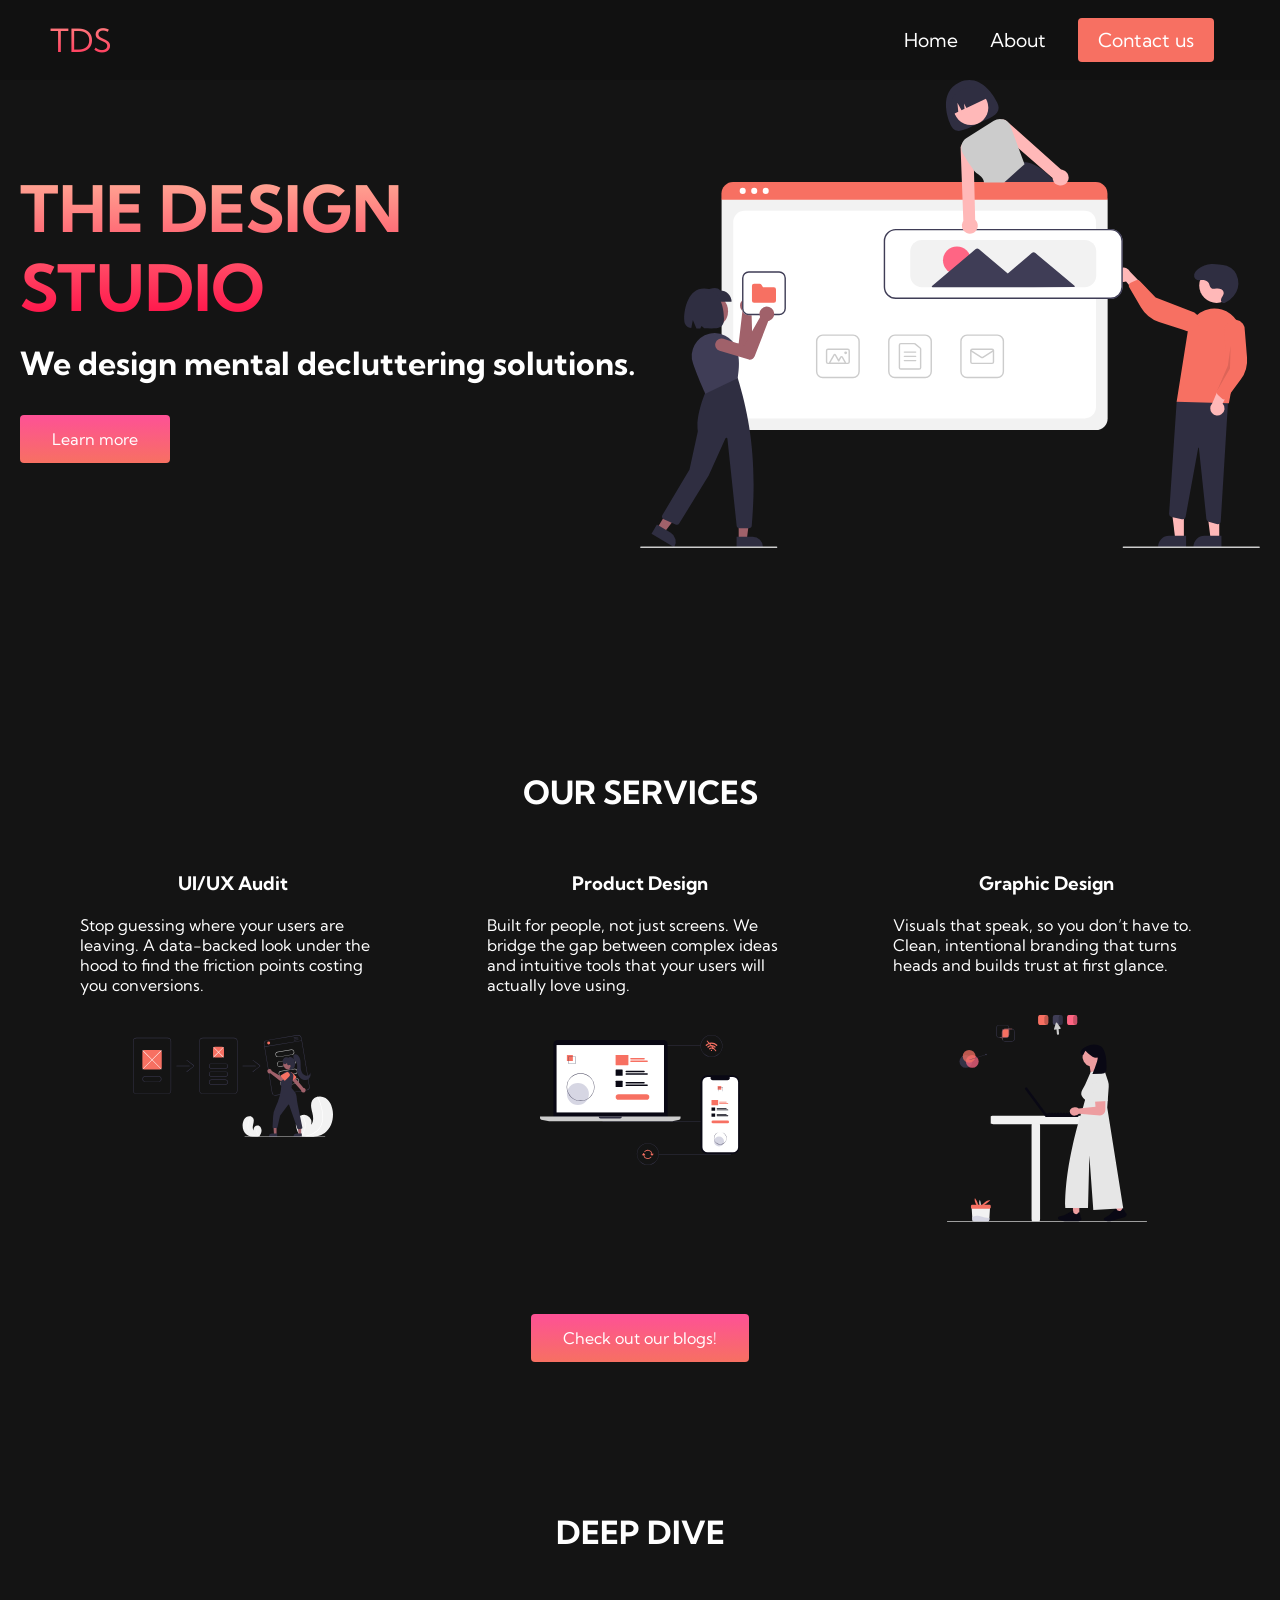
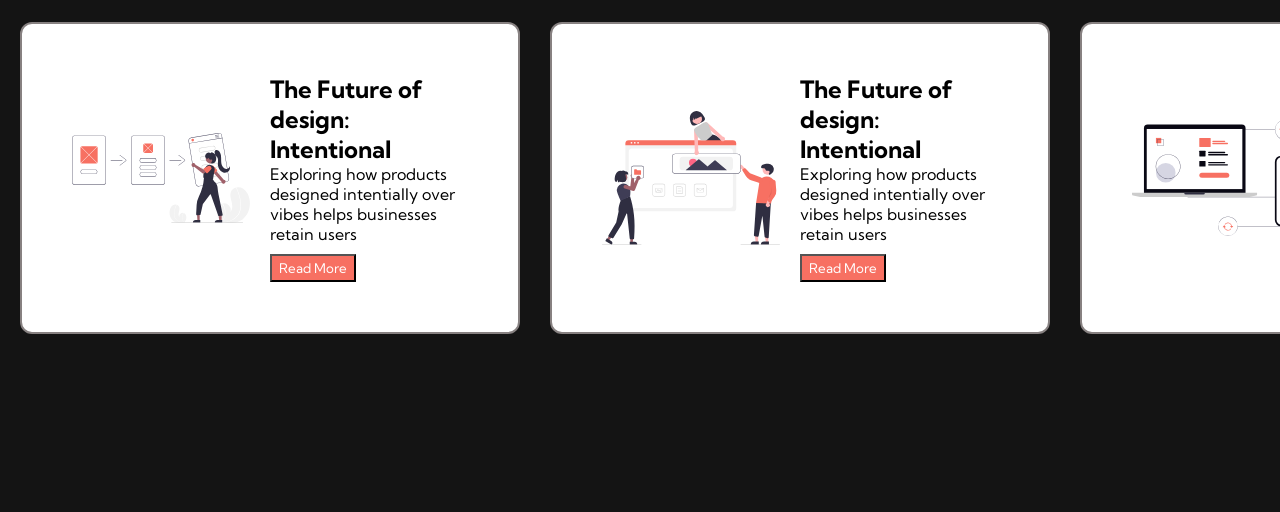
==== index.html @ d8281d23 "some more CSS modifications for phone view" ====
<!doctype html>
<html lang="en">
  <head>
    <meta charset="UTF-8" />
    <meta name="viewport" content="width=device-width, initial-scale=1.0" />
    <title>The Design Studio</title>
    <link rel="stylesheet" href="index-styles.css" />
    <link rel="preconnect" href="https://fonts.googleapis.com" />
    <link rel="preconnect" href="https://fonts.gstatic.com" crossorigin />
    <link
      href="https://fonts.googleapis.com/css2?family=Kumbh+Sans:wght,YOPQ@100..900,300&display=swap"
      rel="stylesheet"
    />
  </head>
  <body>
    <!--navbar section-->
    <nav class="navbar">
      <div class="navbar__container">
        <a href="/" id="navbar__logo">TDS</a>
        <div class="navbar__toggle" id="mobile-menu">
          <span class="bar"></span>
          <span class="bar"></span>
          <span class="bar"></span>
        </div>
        <ul class="navbar__menu">
          <li class="navbar__item">
            <a href="/" class="navbar__links"> Home </a>
          </li>
          <li class="navbar__item">
            <a href="/about.html" class="navbar__links"> About </a>
          </li>
          <li class="navbar__btn">
            <a href="/contact.html" class="button">Contact us</a>
          </li>
        </ul>
      </div>
    </nav>

    <!--Hero section-->
    <div class="main">
      <div class="main__container">
        <div class="main__content">
          <h1>THE DESIGN STUDIO</h1>
          <!--<h2>All things design</h2>-->
          <p>We design mental decluttering solutions.</p>
          <button class="main__btn">
            <a href="#our-services">Learn more</a>
          </button>
        </div>
        <div class="main_img--container">
          <img src="images/pic1.svg" alt="pic" id="main__img" />
        </div>
      </div>
    </div>

    <!--Services Section-->
    <div class="services">
      <h1 id="our-services">OUR SERVICES</h1>
      <div class="services-grid">
        <div class="services-card">
          <h3>UI/UX Audit</h3>
          <p>
            Stop guessing where your users are leaving. A data-backed look under
            the hood to find the friction points costing you conversions.
          </p>
          <img src="images/uiux.svg" alt="UI UX Audit Service" />
        </div>
        <div class="services-card">
          <h3>Product Design</h3>
          <p>
            Built for people, not just screens. We bridge the gap between
            complex ideas and intuitive tools that your users will actually love
            using.
          </p>
          <img src="images/product.svg" alt="Product Design Service" />
        </div>
        <div class="services-card">
          <h3>Graphic Design</h3>
          <p>
            Visuals that speak, so you don’t have to. Clean, intentional
            branding that turns heads and builds trust at first glance.
          </p>
          <img src="images/graphic.svg" alt="Graphic Design Service" />
        </div>
      </div>
      <div class="checky">
        <button class="check-blog">
          <a href="#blogies">Check out our blogs!</a>
        </button>
      </div>
    </div>

    <!--Blog section-->
    <div class="blog__container" id="blogies">
      <h1>DEEP DIVE</h1>
      <div class="blog__grid">
        <div class="blog__card">
          <div class="blog__img">
            <img src="images\uiux.svg" alt="" />
          </div>
          <div class="blog__text">
            <h2>The Future of design: Intentional</h2>
            <p>
              Exploring how products designed intentially over vibes helps
              businesses retain users
            </p>
            <button class="open-modal" data-target="blog-content-1">
              Read More
            </button>
          </div>
        </div>
        <div class="blog__card">
          <div class="blog__img">
            <img src="images\pic1.svg" alt="" />
          </div>
          <div class="blog__text">
            <h2>The Future of design: Intentional</h2>
            <p>
              Exploring how products designed intentially over vibes helps
              businesses retain users
            </p>
            <button class="open-modal" data-target="blog-content-2">
              Read More
            </button>
          </div>
        </div>
        <div class="blog__card">
          <div class="blog__img">
            <img src="images\product.svg" alt="" />
          </div>
          <div class="blog__text">
            <h2>The Future of design: Intentional</h2>
            <p>
              Exploring how products designed intentially over vibes helps
              businesses retain users
            </p>
            <button class="open-modal" data-target="blog-content-3">
              Read More
            </button>
          </div>
        </div>
        <div class="blog__card">
          <div class="blog__img">
            <img src="images\uiux.svg" alt="" />
          </div>
          <div class="blog__text">
            <h2>The Future of design: Intentional</h2>
            <p>
              Exploring how products designed intentially over vibes helps
              businesses retain users
            </p>
            <button class="open-modal" data-target="blog-content-1">
              Read More
            </button>
          </div>
        </div>
        <div class="blog__card">
          <div class="blog__img">
            <img src="images\pic1.svg" alt="" />
          </div>
          <div class="blog__text">
            <h2>The Future of design: Intentional</h2>
            <p>
              Exploring how products designed intentially over vibes helps
              businesses retain users
            </p>
            <button class="open-modal" data-target="blog-content-2">
              Read More
            </button>
          </div>
        </div>
        <div class="blog__card">
          <div class="blog__img">
            <img src="images\product.svg" alt="" />
          </div>
          <div class="blog__text">
            <h2>The Future of design: Intentional</h2>
            <p>
              Exploring how products designed intentially over vibes helps
              businesses retain users
            </p>
            <button class="open-modal" data-target="blog-content-3">
              Read More
            </button>
          </div>
        </div>
      </div>
    </div>

    <div id="blogModal" class="modal">
      <div class="modal__content">
        <span class="close-btn">&times;</span>
        <div id="modal-body"></div>
      </div>
    </div>

    <!--blog contents here-->
    <div style="display: none">
      <div id="blog-content-1">
        <h2>The Future of Design</h2>
        <div style="display: flex; gap: 10px; margin-top: 20px">
          <div style="flex: 1"><strong>Insight A:</strong> Intentionality.</div>
          <div style="flex: 1"><strong>Insight B:</strong> Human-centric.</div>
        </div>
        <img src="images/graphic.svg" class="blog-feature-img" />
        <h3 class="blog1-h3">Subheading 1</h3>
        <p>
          Lorem ipsum dolor sit amet, consectetur adipiscing elit. Sed ultricies
          sem tortor, ut egestas dolor dignissim eget. Quisque tincidunt, elit
          eget vestibulum pulvinar, arcu augue dapibus dolor, vel molestie
          sapien velit ac dolor. Orci varius natoque penatibus et magnis dis
          parturient montes, nascetur ridiculus mus. Phasellus tristique enim
          odio, vel imperdiet enim rhoncus id. Aenean venenatis mattis nisi, id
          tempor dolor molestie eget. Integer aliquam efficitur magna vitae
          tempor. Sed a lacus bibendum,
        </p>
        <h3 class="blog1-h3">Subheading 1</h3>
        <p>
          malesuada metus sit amet, commodo purus. Phasellus augue metus,
          pharetra ac lobortis id, mattis a eros. Ut convallis mollis tincidunt.
          Ut scelerisque magna in ipsum malesuada, et vestibulum mauris mollis.
          Curabitur ut tincidunt elit. Integer tempor lacinia nulla eget
          convallis. Cras id sapien eu nunc vulputate sodales. Curabitur
          tristique ligula libero,
        </p>
        <h3 class="blog1-h3">Subheading 1</h3>
        <p>
          quis pretium ex ullamcorper bibendum. In eu est sed nisi luctus
          sollicitudin id ac nunc. Sed porta eros quis mauris venenatis auctor.
          Nunc nec molestie turpis, vel rutrum sapien. Nam sodales vel dolor ut
          egestas. Mauris eu lectus ac eros blandit sagittis id a felis. Sed et
          nisi sagittis, blandit turpis eget, sagittis ipsum. Aenean elementum
          urna nulla, vel aliquam libero sagittis congue. Aenean egestas erat
          nec porttitor tempor. Aenean congue, lorem non tristique efficitur,
        </p>
        <h3 class="blog1-h3">Subheading 1</h3>
        <p>
          tellus nisl volutpat elit, ut congue purus nisl sed purus. Nullam non
          vulputate dui. Aliquam elementum ornare imperdiet. Nulla ac sem vel
          erat hendrerit sagittis et id risus. Suspendisse lacinia tellus quis
          lectus vestibulum, id suscipit felis ultrices. Donec aliquet tincidunt
          porttitor.
        </p>
      </div>

      <div id="blog-content-2">
        <h2>UI/UX Audit Benefits</h2>
        <ul>
          <li>Higher Conversion</li>
          <li>Better Retention</li>
          <li>Less Friction</li>
        </ul>
        <p>More scrollable text here...</p>
      </div>
    </div>

    <script src="app.js"></script>
  </body>
</html>
---- index-styles.css ----
* {
  box-sizing: border-box;
  margin: 0;
  padding: 0;
  font-family: "Kumbh Sans", sans-serif;
}
html {
  scroll-behavior: smooth;
}

.navbar {
  background: #111111;
  height: 80px;
  display: flex;
  justify-content: center;
  align-items: center;
  font-size: 1.2rem;
  position: sticky;
  top: 0;
  z-index: 999;
}

.navbar__container {
  display: flex;
  justify-content: space-between;
  height: 80px;
  z-index: 1;
  width: 100%;
  max-width: 1300px;
  margin: 0 auto;
  padding: 0 50px;
}

#navbar__logo {
  background-color: #ff8177;
  background-image: linear-gradient(to top, #ff0844 0%, #ffb199 100%);
  background-size: 100%;
  -webkit-background-clip: text;
  -moz-background-clip: text;
  -webkit-text-fill-color: transparent;
  -moz-text-fill-color: transparent;
  display: flex;
  align-items: center;
  cursor: pointer;
  text-decoration: none;
  font-size: 2rem;
}

.fa-gem {
  margin-right: 0.5rem;
}

.navbar__menu {
  display: flex;
  align-items: center;
  list-style: none;
  text-align: center;
}

.navbar__item {
  height: 80px;
}

.navbar__links {
  color: #fff;
  display: flex;
  align-items: center;
  justify-content: center;
  text-decoration: none;
  padding: 0 1rem;
  height: 100%;
}

.navbar__btn {
  display: flex;
  justify-content: center;
  align-items: center;
  padding: 0 1rem;
  width: 100%;
}

.button {
  display: flex;
  justify-content: center;
  align-items: center;
  text-decoration: none;
  padding: 10px 20px;
  height: 100%;
  width: 100%;
  border: none;
  outline: none;
  border-radius: 4px;
  background: #f77062;
  color: #fff;
}

.button:hover {
  background: #4837ff;
  transition: all 0.2s ease;
}

.navbar__links:hover {
  color: #f77062;
  transition: all 0.3s ease;
}

.navbar__links:active {
  color: #f77062;
}

.main__content p {
  color: #fff;
}

@media screen and (max-width: 960px) {
  .navbar__container {
    display: flex;
    justify-content: space-between;
    height: 80px;
    z-index: 1;
    width: 100%;
    max-width: 1300px;
    padding: 0;
  }

  .navbar__menu {
    display: grid;
    grid-template-columns: auto;
    margin: 0;
    width: 100%;
    position: absolute;
    top: -1000px;
    opacity: 0;
    transition: all 0.5s ease;
    height: 50vh;
    z-index: -1;
    background: #131313;
  }

  .navbar__menu.active {
    top: 100%;
    opacity: 1;
    transition: all 0.5s ease;
    z-index: 99;
    height: 50vh;
    font-size: 1.6rem;
  }

  #navbar__logo {
    padding-left: 25px;
  }

  .navbar__toggle .bar {
    width: 25px;
    height: 3px;
    margin: 5px auto;
    transition: all 0.3 ease-in-out;
    background-color: #fff;
  }

  .navbar__item {
    width: 100%;
  }

  .navbar__links {
    text-align: center;
    padding: 2rem;
    width: 100%;
    display: table;
  }
  #mobile-menu {
    position: absolute;
    top: 20%;
    right: 5%;
    transform: translate(5%, 20%);
  }

  .navbar__btn {
    padding-bottom: 2rem;
  }

  .button {
    display: flex;
    justify-content: center;
    align-items: center;
    width: 80%;
    height: 80px;
    margin: 0;
  }

  .navbar__toggle .bar {
    display: block;
    cursor: pointer;
  }

  #mobile-menu.is-active .bar:nth-child(2) {
    opacity: 0;
  }
  #mobile-menu.is-active .bar:nth-child(1) {
    transform: translateY(8px) rotate(45deg);
  }
  #mobile-menu.is-active .bar:nth-child(3) {
    transform: translateY(-8px) rotate(-45deg);
  }
}
/* Hero section */

.main {
  background-color: #141414;
}

.main__container {
  display: grid;
  grid-template-columns: 1fr 1fr;
  align-items: center;
  justify-self: center;
  margin: 0 auto;

  background-color: #141414;
  z-index: 1;
  width: 100%;
  max-width: 1300px;
  padding: 0 20px 200px;
}

.main__content h1 {
  font-size: 4rem;
  background-color: #ff8177;
  background-image: linear-gradient(to top, #ff0844 0%, #ffb199 100%);
  background-size: 100%;
  -webkit-background-clip: text;
  -moz-background-clip: text;
  -webkit-text-fill-color: transparent;
  -moz-text-fill-color: transparent;
}

.main__content h2 {
  font-size: 4rem;
  background-color: #ff8177;
  background-image: linear-gradient(to top, #b721ff 0%, #21d4fd 100%);
  background-size: 100%;
  -webkit-background-clip: text;
  -moz-background-clip: text;
  -webkit-text-fill-color: transparent;
  -moz-text-fill-color: transparent;
}

.main__content p {
  margin-top: 1rem;
  font-size: 2rem;
  font-weight: 700;
}

.main__btn {
  font-size: 1rem;
  background-image: linear-gradient(to top, #f77062 0%, #fe5196 100%);
  padding: 14px 32px;
  border: none;
  border-radius: 4px;
  color: #fff;
  margin-top: 2rem;
  cursor: pointer;
  position: relative;
  transition: all 0.35s;
  outline: none;
}

.main__btn a {
  position: relative;
  z-index: 2;
  color: #fff;
  text-decoration: none;
}

.main__btn:after {
  position: absolute;
  content: "";
  top: 0;
  left: 0;
  width: 0;
  height: 100%;
  background: #4837ff;
  transition: all 0.35s;
  border-radius: 4px;
}

.main__btn:hover {
  color: #fff;
}

.main__btn:hover:after {
  width: 100%;
}

.main__img--container {
  text-align: center;
}

#main__img {
  height: 90hv;
  width: 80%;
  object-fit: contain;
  width: 100%;
}

/*Services Section*/

.services {
  padding-bottom: 150px;
  background-color: #141414;
  min-height: 600px;
  color: #fff;
}

.services h1 {
  text-align: center;
  padding-top: 20px;
  scroll-margin-top: 100px;
}

.services-card h3 {
  text-align: center;
}

.services-card p {
  text-align: left;
  padding: 20px;
}

.services-card {
  flex: 1;
  padding: 20px;
  align-items: ce;
}
.services-card img {
  width: 100%; /* Makes the image fill the card's width */
  max-width: 200px; /* Adjust this number to the exact size you want */
  height: auto; /* Keeps the image from looking squished or stretched */
  display: block; /* Removes the weird gap at the bottom of images */
  margin: 20px auto 0; /* Centers the image and adds space above it */
}

.services-grid {
  display: flex;
  gap: 20px;
  padding: 40px;
  justify-content: space-between;
}
.checky {
  display: flex;
  justify-content: center;
}
.check-blog {
  display: flex;
  text-align: center;

  font-size: 1rem;
  background-image: linear-gradient(to top, #f77062 0%, #fe5196 100%);
  padding: 14px 32px;
  border: none;
  border-radius: 4px;
  color: #fff;
  margin-top: 2rem;
  cursor: pointer;
  position: relative;
  transition: all 0.35s;
  outline: none;
}
.check-blog a {
  position: relative;
  z-index: 2;
  color: #fff;
  text-decoration: none;
}

.check-blog:hover {
  cursor: pointer;
  text-decoration: underline;
}
.check-blog:hover:after {
  width: 100%;
}
.check-blog:after {
  position: absolute;
  content: "";
  top: 0;
  left: 0;
  width: 0;
  height: 100%;
  background: #4837ff;
  transition: all 0.35s;
  border-radius: 4px;
}

/*Blog Section*/
.blog__container {
  min-height: 600px;
  background-color: #141414;
}
.blog__grid {
  display: flex;

  overflow-x: auto;
  scroll-behavior: smooth;
  scroll-snap-type: x mandatory;
  gap: 30px;
  padding: 20px;
}
.blog__container h1 {
  text-align: center;
  
  padding-bottom: 50px;
  color: #fff;
}

.blog__card {
  min-width: 500px;
  display: grid;
  grid-template-columns: 1fr 1fr;
  background: #fff;
  border-style: solid;
  border-radius: 12px;
  overflow: hidden;
  padding: 50px;
  border-color: #878181;
  border-width: 2px;
  scroll-snap-align: center;
}
/* The Image Container */
.blog__img {
  grid-row: 1 / 2; /* Put it in the first row */
  width: 100%;
  height: 100%;
}
/* The Image itself */
.blog__img img {
  width: 100%;
  height: 100%;
  object-fit: contain; /* This makes the image fill the 200px row without stretching */
  display: block;
  padding-right: 20px;
}
.open-modal {
  margin-top: 10px;
  padding: 4px 7px;
  background-color: #f77062;
  color: #fff;
}
.open-modal:hover {
  background-color: #c74638;
}

.modal {
  display: none;
  position: fixed;
  z-index: 1000;
  left: 0;
  top: 0;
  width: 100%;
  height: 100%;
  background-color: rgba(0, 0, 0, 0.7);
}

.modal__content {
  background-color: #fff;
  margin: 5% auto;
  padding: 40px;
  width: 60%;
  max-height: 80vh;
  overflow-y: auto;
  border-radius: 15px;
}
.close-btn {
  float: right;
  font-size: 28px;
  cursor: pointer;
}

.blog-feature-img {
  display: block;
  margin-left: auto;
  margin-right: auto;
  padding: 20px;
  width: 50%;
  height: auto;
  border-radius: 10px;
}

.blog1-h3 {
  padding: 20px;
}

/*mobile-responsive*/

@media screen and (max-width: 768px) {
  .main__container {
    display: grid;
    grid-template-columns: auto;
    align-items: center;
    justify-self: center;
    width: 100%;
    margin: 0 auto;
    height: auto;
  }

  .main__content {
    text-align: center;
    margin-bottom: 4rem;
  }

  .main_content h1 {
    font-size: 2.5rem;
    margin-top: 2rem;
  }

  .main__content h2 {
    font-size: 3rem;
  }

  .main__content p {
    margin-top: 1rem;
    font-size: 1.5rem;
    color: #fff;
  }
  .main__img--container {
    display: flex;
    justify-content: center;
    align-items: center;
    width: 100%;
    margin: 0 auto;
  }

  #main__img {
    width: 80%;
    height: auto;
  }

  .services-grid {
    flex-direction: column;
  }
  .services {
    height: auto;
  }

  .blog-feature-img {
    display: block;
    margin-left: auto;
    margin-right: auto;
    padding: 20px;
    width: 80%;
    height: auto;
    border-radius: 10px;
  }
  .blog__card {
    min-width: 300px;
    display: grid;
    grid-template-columns: 1fr;
    background: #fff;
    border-style: solid;
    border-radius: 12px;
    overflow: hidden;
    padding: 50px;
    border-color: #878181;
    border-width: 2px;
    scroll-snap-align: center;
  }
  .blog__text h2 {
    font-size: 1.2rem; /* Shrink the title slightly */
    margin-bottom: 10px;
  }

  .blog__text p {
    font-size: 0.9rem; /* Smaller font for the description */
    line-height: 1.4;
  }

  .blog__img img {
    width: 100%;
    height: auto; /* Changed from 100% to keep proportions */
    object-fit: contain;
    display: block;
    padding-right: 15px; /* Slightly less padding */
  }
}

@media screen and (max-width: 480px) {
  .main__container {
    height: auto;
  }
  .main_content h1 {
    font-size: 2rem;
    margin-top: 3rem;
  }

  .main__content h2 {
    font-size: 2rem;
  }

  .main__content p {
    margin-top: 2rem;
    font-size: 1.5rem;
  }
  .main__btn {
    padding: 12px 36px;
    margin: 2.5rem 0;
  }
  .main__img--container {
    display: flex;
    justify-content: center;
    align-items: center;
    width: 100%;
    margin: 0 auto;
  }

  #main__img {
    width: 80%;
    height: auto;
  }

  .services-grid {
    flex-direction: column;
  }

  .services {
    height: auto;
  }

  .blog-feature-img {
    display: block;
    margin-left: auto;
    margin-right: auto;
    padding: 20px;
    width: 80%;
    height: auto;
    border-radius: 10px;
  }
}
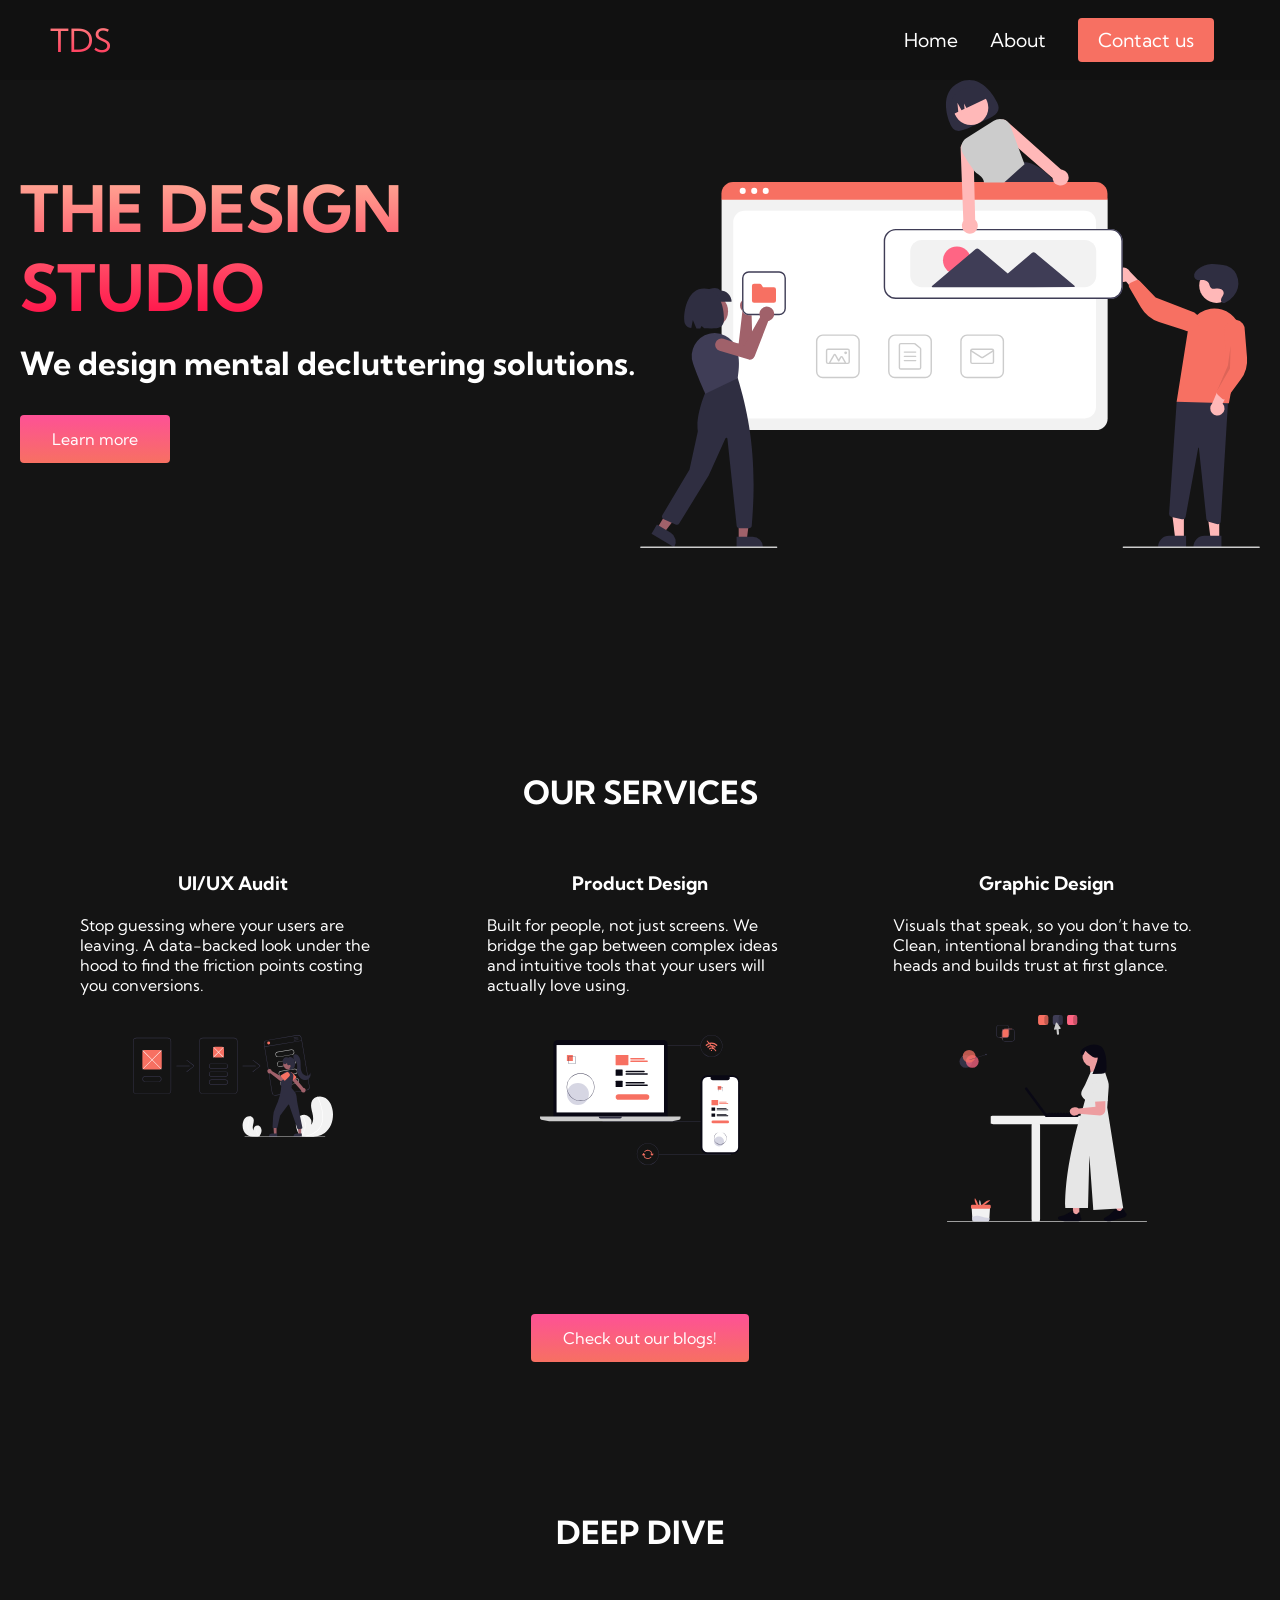
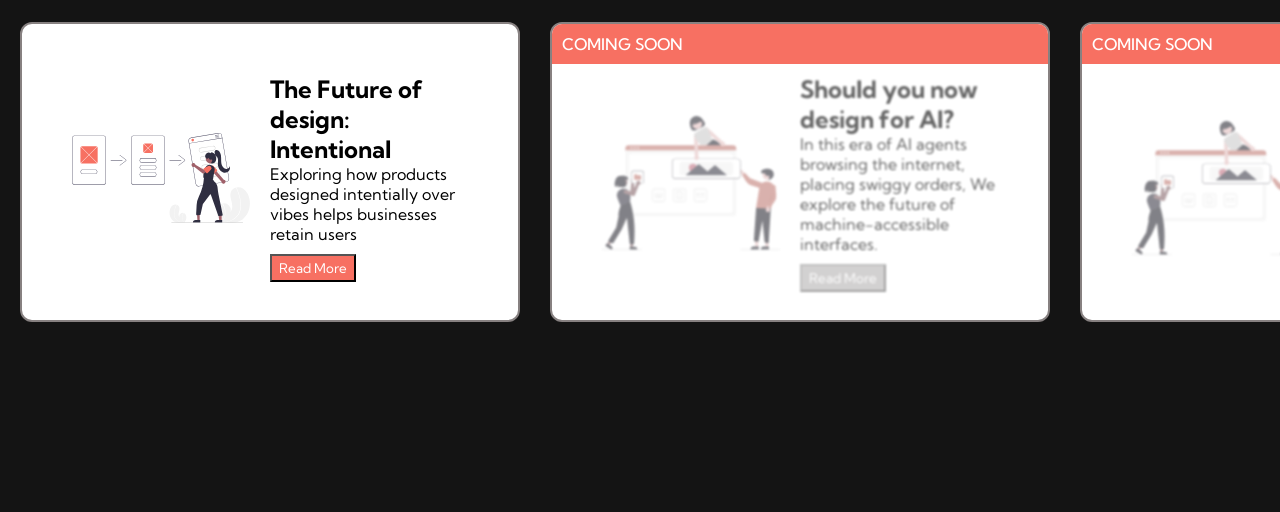
==== commit 330805b1: "fixed most issues" ====
--- a/index.html
+++ b/index.html
@@ -109,83 +109,44 @@
             </button>
           </div>
         </div>
-        <div class="blog__card">
-          <div class="blog__img">
-            <img src="images\pic1.svg" alt="" />
-          </div>
-          <div class="blog__text">
-            <h2>The Future of design: Intentional</h2>
-            <p>
-              Exploring how products designed intentially over vibes helps
-              businesses retain users
-            </p>
-            <button class="open-modal" data-target="blog-content-2">
-              Read More
-            </button>
-          </div>
-        </div>
-        <div class="blog__card">
-          <div class="blog__img">
-            <img src="images\product.svg" alt="" />
-          </div>
-          <div class="blog__text">
-            <h2>The Future of design: Intentional</h2>
-            <p>
-              Exploring how products designed intentially over vibes helps
-              businesses retain users
-            </p>
-            <button class="open-modal" data-target="blog-content-3">
-              Read More
-            </button>
-          </div>
-        </div>
-        <div class="blog__card">
-          <div class="blog__img">
-            <img src="images\uiux.svg" alt="" />
-          </div>
-          <div class="blog__text">
-            <h2>The Future of design: Intentional</h2>
-            <p>
-              Exploring how products designed intentially over vibes helps
-              businesses retain users
-            </p>
-            <button class="open-modal" data-target="blog-content-1">
-              Read More
-            </button>
-          </div>
-        </div>
-        <div class="blog__card">
-          <div class="blog__img">
-            <img src="images\pic1.svg" alt="" />
-          </div>
-          <div class="blog__text">
-            <h2>The Future of design: Intentional</h2>
-            <p>
-              Exploring how products designed intentially over vibes helps
-              businesses retain users
-            </p>
-            <button class="open-modal" data-target="blog-content-2">
-              Read More
-            </button>
-          </div>
-        </div>
-        <div class="blog__card">
-          <div class="blog__img">
-            <img src="images\product.svg" alt="" />
-          </div>
-          <div class="blog__text">
-            <h2>The Future of design: Intentional</h2>
-            <p>
-              Exploring how products designed intentially over vibes helps
-              businesses retain users
-            </p>
-            <button class="open-modal" data-target="blog-content-3">
-              Read More
-            </button>
-          </div>
-        </div>
-      </div>
-    </div>
+        <div class="coming-soon">
+          <div class="blog__card">
+            <div class="coming-soon-banner">COMING SOON</div>
+            <div class="blog__img">
+              <img src="images\pic1.svg" alt="" />
+            </div>
+            <div class="blog__text">
+                <h2>Should you now design for AI?</h2>
+                <p>
+                  In this era of AI agents browsing the internet, placing swiggy
+                  orders, We explore the future of machine-accessible interfaces.
+                </p>
+              <button class="open-modal disabled-btn" data-target="blog-content-2">
+                Read More
+              </button>
+            </div>
+          </div>
+        </div>
+        <div class="coming-soon">
+          <div class="blog__card">
+            <div class="coming-soon-banner">COMING SOON</div>
+            <div class="blog__img">
+              <img src="images\pic1.svg" alt="" />
+            </div>
+            <div class="blog__text">
+              <h2>Common user drop off areas: letterboxd</h2>
+              <p>
+                We explore the common areas in workflows that causes users to drop off, special case study on letterboxd.
+              </p>
+              <button class="open-modal disabled-btn" data-target="blog-content-2">
+                Read More
+              </button>
+            </div>
+          </div>
+        </div>
+        
+
+        
 
     <div id="blogModal" class="modal">
       <div class="modal__content">
@@ -203,43 +164,39 @@
           <div style="flex: 1"><strong>Insight B:</strong> Human-centric.</div>
         </div>
         <img src="images/graphic.svg" class="blog-feature-img" />
-        <h3 class="blog1-h3">Subheading 1</h3>
+        <h3 class="blog1-h3">Beyond the "Aesthetic"</h3>
         <p>
-          Lorem ipsum dolor sit amet, consectetur adipiscing elit. Sed ultricies
-          sem tortor, ut egestas dolor dignissim eget. Quisque tincidunt, elit
-          eget vestibulum pulvinar, arcu augue dapibus dolor, vel molestie
-          sapien velit ac dolor. Orci varius natoque penatibus et magnis dis
-          parturient montes, nascetur ridiculus mus. Phasellus tristique enim
-          odio, vel imperdiet enim rhoncus id. Aenean venenatis mattis nisi, id
-          tempor dolor molestie eget. Integer aliquam efficitur magna vitae
-          tempor. Sed a lacus bibendum,
+          For years, "good design" was often synonymous with "looks cool."
+          Intentional design shifts the focus from how a product looks to how it
+          serves. It’s the difference between a flashy car with no steering
+          wheel and a vehicle that gets you where you need to go without you
+          having to think about it.
         </p>
-        <h3 class="blog1-h3">Subheading 1</h3>
+        <h3 class="blog1-h3">Design as Mental Decluttering</h3>
         <p>
-          malesuada metus sit amet, commodo purus. Phasellus augue metus,
-          pharetra ac lobortis id, mattis a eros. Ut convallis mollis tincidunt.
-          Ut scelerisque magna in ipsum malesuada, et vestibulum mauris mollis.
-          Curabitur ut tincidunt elit. Integer tempor lacinia nulla eget
-          convallis. Cras id sapien eu nunc vulputate sodales. Curabitur
-          tristique ligula libero,
+          Intentional design acts as a filter. It asks: Does the user really
+          need this button right now? Is this information helping or just adding
+          noise? By stripping away the non-essential, we reduce the "mental fog"
+          that leads to user frustration.
         </p>
-        <h3 class="blog1-h3">Subheading 1</h3>
+        <h3 class="blog1-h3">Why Intentionality Wins</h3>
+        <ol>
+          <li>
+            Retention over Distraction: Users stay with products that respect
+            their time and mental energy.
+          </li>
+          <li>
+            Confidence over Confusion: When a path is clear, users feel
+            empowered, not overwhelmed.
+          </li>
+          <li>
+            Purpose over Trends: Intentional products don't go out of style
+            because they are built on human logic, not fleeting aesthetics.
+          </li>
+        </ol>
         <p>
-          quis pretium ex ullamcorper bibendum. In eu est sed nisi luctus
-          sollicitudin id ac nunc. Sed porta eros quis mauris venenatis auctor.
-          Nunc nec molestie turpis, vel rutrum sapien. Nam sodales vel dolor ut
-          egestas. Mauris eu lectus ac eros blandit sagittis id a felis. Sed et
-          nisi sagittis, blandit turpis eget, sagittis ipsum. Aenean elementum
-          urna nulla, vel aliquam libero sagittis congue. Aenean egestas erat
-          nec porttitor tempor. Aenean congue, lorem non tristique efficitur,
-        </p>
-        <h3 class="blog1-h3">Subheading 1</h3>
-        <p>
-          tellus nisl volutpat elit, ut congue purus nisl sed purus. Nullam non
-          vulputate dui. Aliquam elementum ornare imperdiet. Nulla ac sem vel
-          erat hendrerit sagittis et id risus. Suspendisse lacinia tellus quis
-          lectus vestibulum, id suscipit felis ultrices. Donec aliquet tincidunt
-          porttitor.
+          The future belongs to the quiet, the simple, and the purposeful. We
+          aren't just building screens anymore; we are designing peace of mind.
         </p>
       </div>
 
--- a/index-styles.css
+++ b/index-styles.css
@@ -399,7 +399,7 @@
 }
 .blog__grid {
   display: flex;
-
+  align-items: flex-start;
   overflow-x: auto;
   scroll-behavior: smooth;
   scroll-snap-type: x mandatory;
@@ -408,13 +408,16 @@
 }
 .blog__container h1 {
   text-align: center;
-  
+
   padding-bottom: 50px;
   color: #fff;
 }
 
 .blog__card {
   min-width: 500px;
+  max-width: 500px;
+  height: 300px;
+  position: relative;
   display: grid;
   grid-template-columns: 1fr 1fr;
   background: #fff;
@@ -426,6 +429,31 @@
   border-width: 2px;
   scroll-snap-align: center;
 }
+
+.coming-soon-banner {
+  position: absolute;
+  color: #fff;
+  font-weight: 500;
+
+  background-color: #f77062;
+  padding: 10px;
+  width: 100%;
+}
+.coming-soon .blog__img,
+.coming-soon .blog__text {
+  filter: blur(1px) grayscale(50%);
+  opacity: 0.6;
+}
+
+.blog__text p {
+  /* THE TRUNCATION MAGIC */
+  display: -webkit-box;
+  -webkit-line-clamp: 6; /* Limit to exactly 3 lines */
+  -webkit-box-orient: vertical;
+  overflow: hidden;
+  text-overflow: ellipsis;
+}
+
 /* The Image Container */
 .blog__img {
   grid-row: 1 / 2; /* Put it in the first row */
@@ -489,7 +517,16 @@
 .blog1-h3 {
   padding: 20px;
 }
-
+/* Style for the disabled button */
+.disabled-btn {
+  background-color: #878181 !important; /* Greyed out */
+  cursor: not-allowed !important;
+  opacity: 0.6;
+}
+
+.disabled-btn:hover {
+  background-color: #878181 !important; /* Prevent hover color change */
+}
 /*mobile-responsive*/
 
 @media screen and (max-width: 768px) {
@@ -552,7 +589,9 @@
     border-radius: 10px;
   }
   .blog__card {
+    position: relative;
     min-width: 300px;
+    height: 400px;
     display: grid;
     grid-template-columns: 1fr;
     background: #fff;
@@ -564,14 +603,20 @@
     border-width: 2px;
     scroll-snap-align: center;
   }
+
   .blog__text h2 {
-    font-size: 1.2rem; /* Shrink the title slightly */
+    font-size: 1rem; /* Shrink the title slightly */
     margin-bottom: 10px;
   }
 
   .blog__text p {
     font-size: 0.9rem; /* Smaller font for the description */
     line-height: 1.4;
+    display: -webkit-box;
+    -webkit-line-clamp: 4; /* Limit to exactly 3 lines */
+    -webkit-box-orient: vertical;
+    overflow: hidden;
+    text-overflow: ellipsis;
   }
 
   .blog__img img {
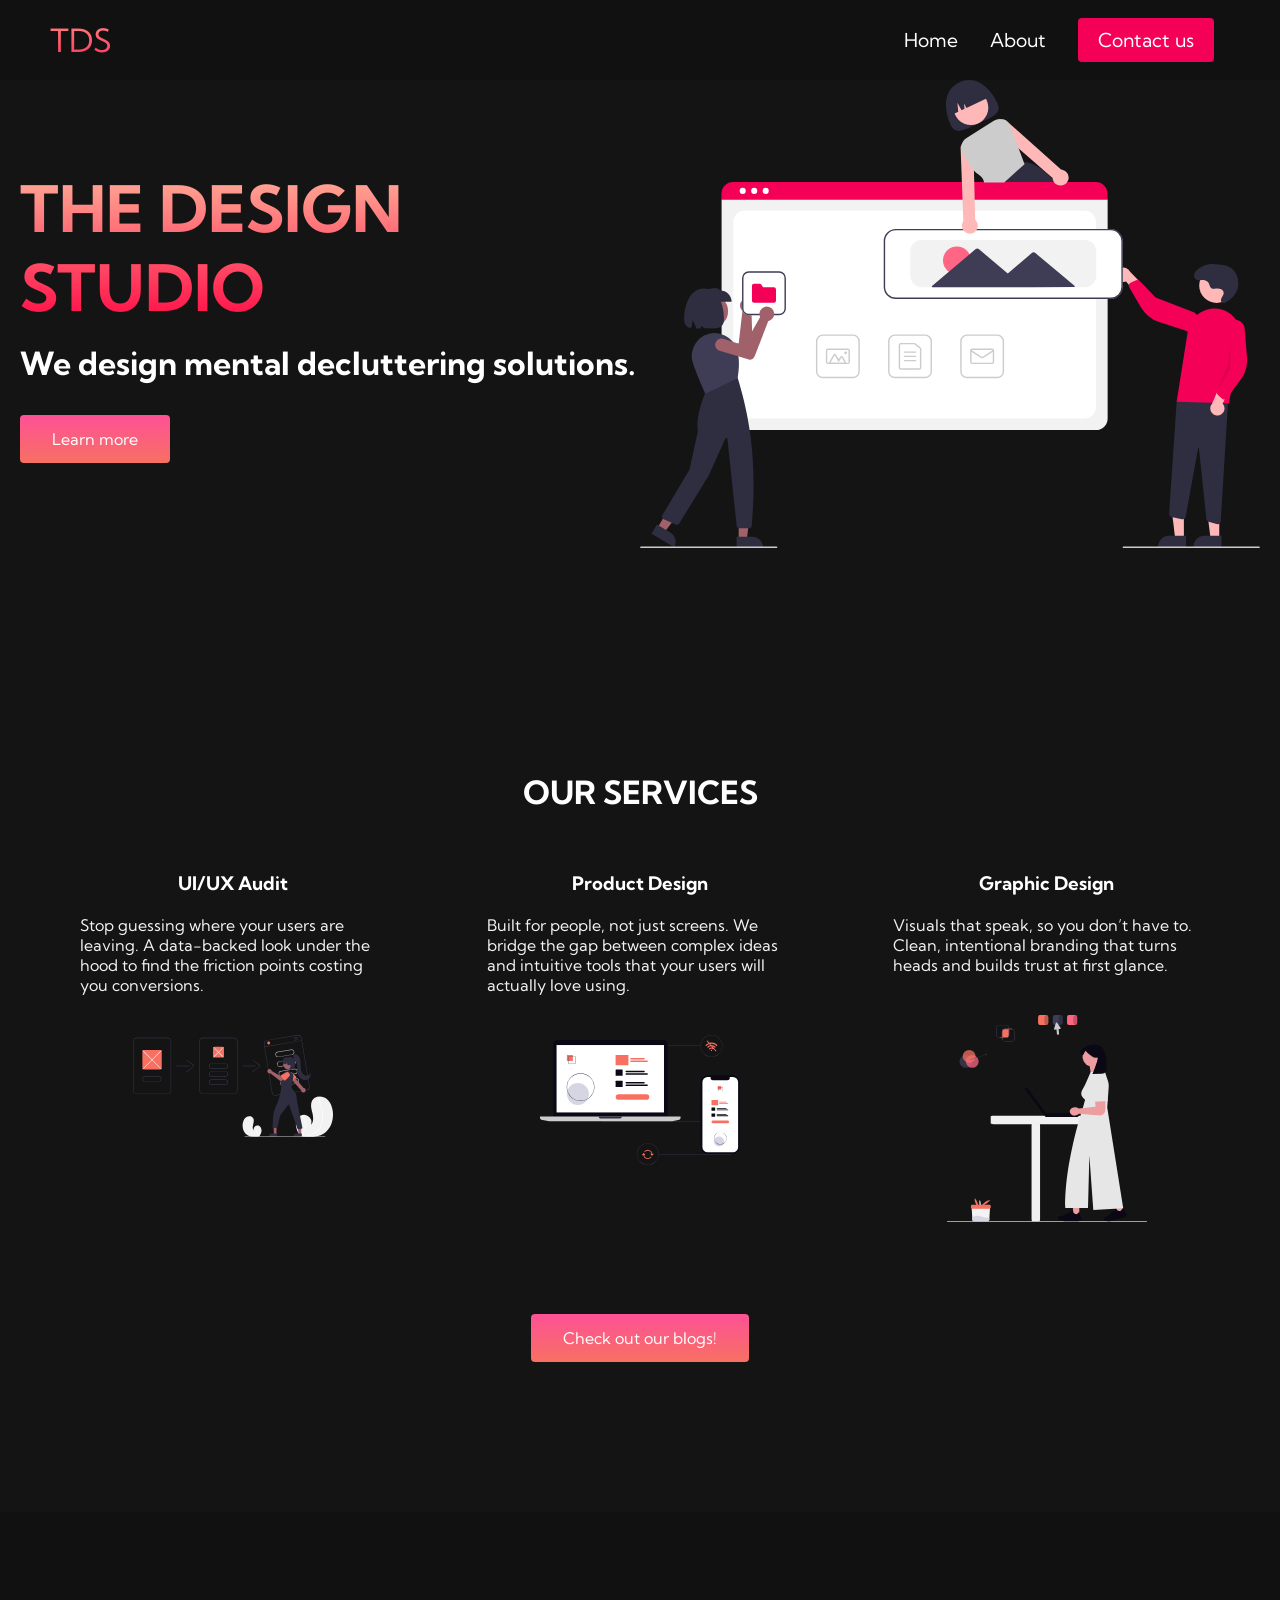
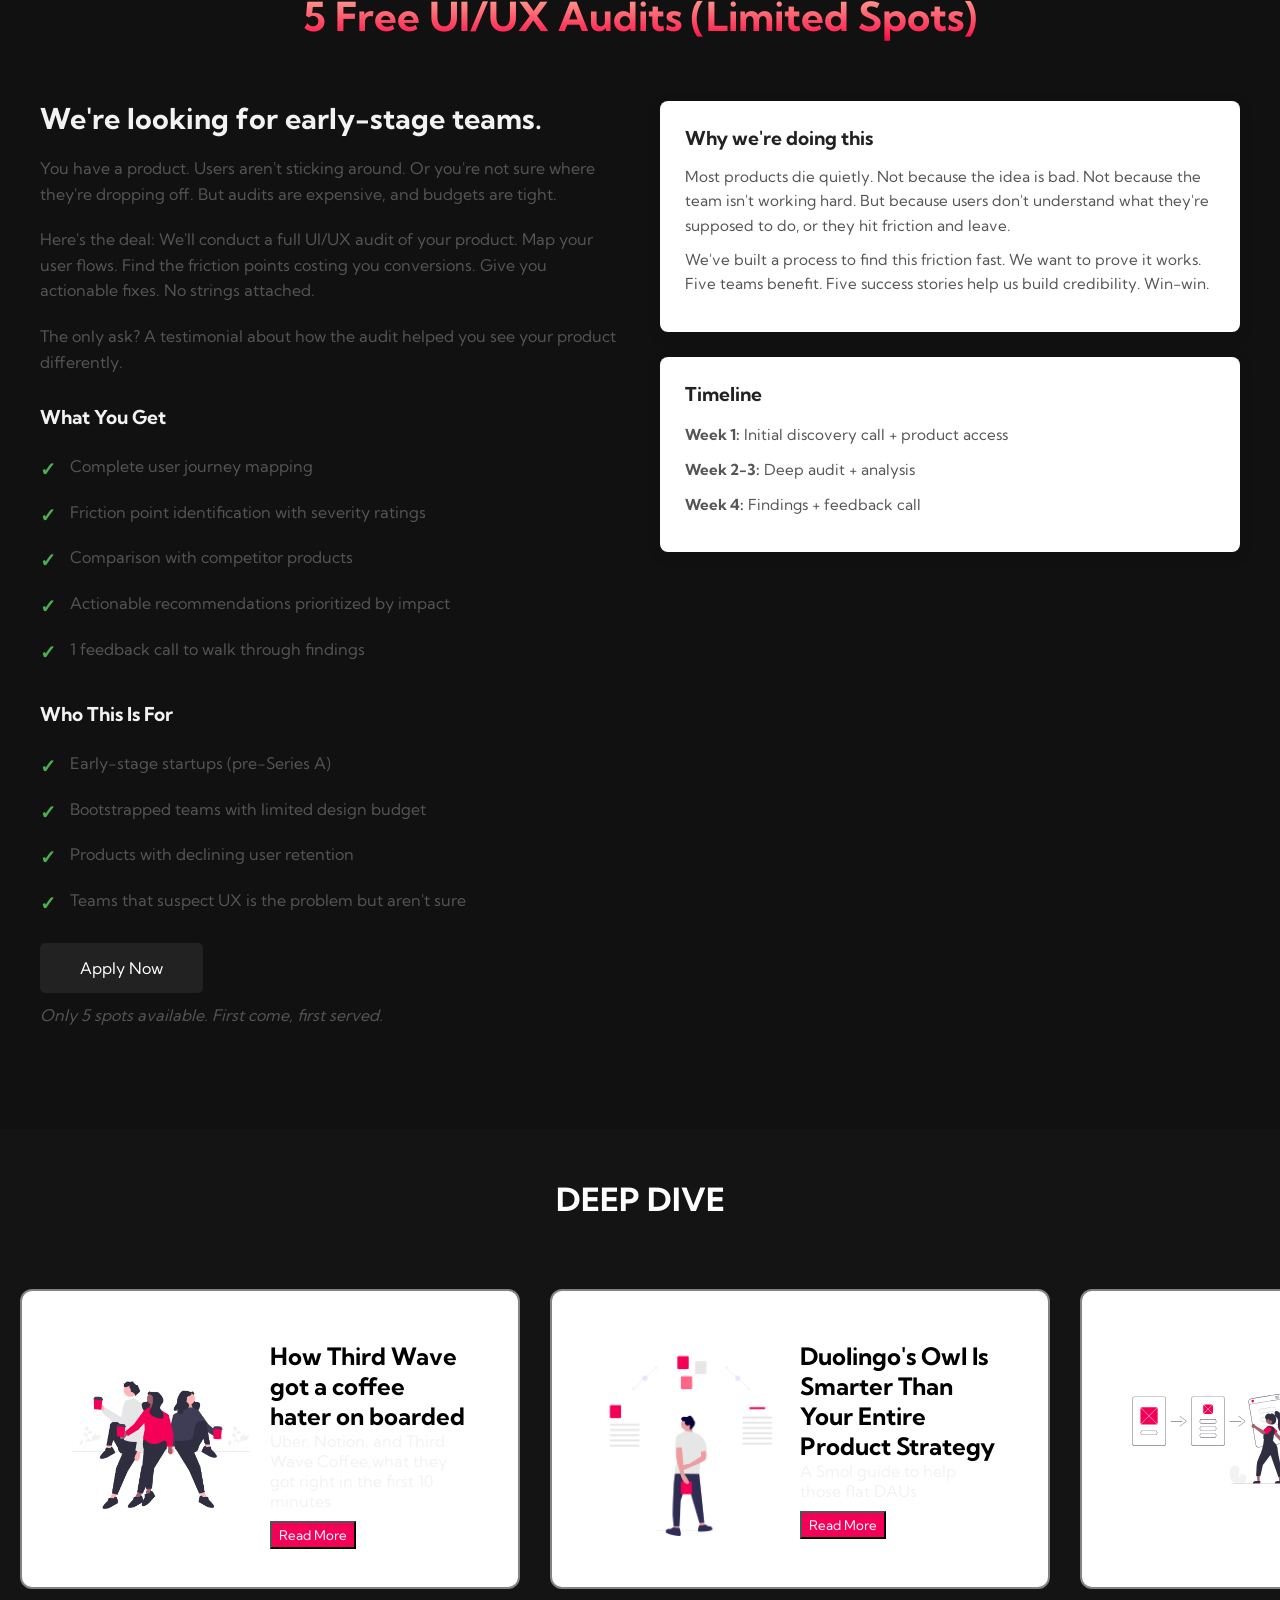
==== commit 81c55b0a: "Created Free UI UX Audit section and added the links to substack posts here" ====
--- a/index.html
+++ b/index.html
@@ -11,6 +11,7 @@
       href="https://fonts.googleapis.com/css2?family=Kumbh+Sans:wght,YOPQ@100..900,300&display=swap"
       rel="stylesheet"
     />
+    <link rel="icon" type="image/x-icon" href="images\image1.png">
   </head>
   <body>
     <!--navbar section-->
@@ -48,8 +49,9 @@
           </button>
         </div>
         <div class="main_img--container">
-          <img src="images/pic1.svg" alt="pic" id="main__img" />
-        </div>
+          <img src="images\undraw_building-websites_k2zp(1).svg" alt="pic" id="main__img" />
+        </div>
+        <!-- <p onclick="window.location.href=''">Get you Heuristic's Template today!</p> -->
       </div>
     </div>
 
@@ -89,6 +91,67 @@
         </button>
       </div>
     </div>
+    <div class="free-audits">
+  <div class="free-audits__container">
+    <h1>5 Free UI/UX Audits (Limited Spots)</h1>
+    
+    <div class="audits-content">
+      <div class="audits-left">
+        <h2>We're looking for early-stage teams.</h2>
+        <p>
+          You have a product. Users aren't sticking around. Or you're not sure where they're dropping off. But audits are expensive, and budgets are tight.
+        </p>
+        <p>
+          Here's the deal: We'll conduct a full UI/UX audit of your product. Map your user flows. Find the friction points costing you conversions. Give you actionable fixes. No strings attached.
+        </p>
+        <p>
+          The only ask? A testimonial about how the audit helped you see your product differently.
+        </p>
+        
+        <h3>What You Get</h3>
+        <ul class="audit-list">
+          <li>Complete user journey mapping</li>
+          <li>Friction point identification with severity ratings</li>
+          <li>Comparison with competitor products</li>
+          <li>Actionable recommendations prioritized by impact</li>
+          <li>1 feedback call to walk through findings</li>
+        </ul>
+        
+        <h3>Who This Is For</h3>
+        <ul class="audit-list">
+          <li>Early-stage startups (pre-Series A)</li>
+          <li>Bootstrapped teams with limited design budget</li>
+          <li>Products with declining user retention</li>
+          <li>Teams that suspect UX is the problem but aren't sure</li>
+        </ul>
+        
+        <button class="audit-btn">
+          <a onclick="window.location.href='https://forms.gle/Fa8fVfEA9Swz955H8'">Apply Now</a>
+        </button>
+        <p class="small-text">Only 5 spots available. First come, first served.</p>
+      </div>
+      
+      <div class="audits-right">
+        <div class="audit-card highlight">
+          <h4>Why we're doing this</h4>
+          <p>
+            Most products die quietly. Not because the idea is bad. Not because the team isn't working hard. But because users don't understand what they're supposed to do, or they hit friction and leave.
+          </p>
+          <p>
+            We've built a process to find this friction fast. We want to prove it works. Five teams benefit. Five success stories help us build credibility. Win-win.
+          </p>
+        </div>
+        
+        <div class="audit-timeline">
+          <h4>Timeline</h4>
+          <p><strong>Week 1:</strong> Initial discovery call + product access</p>
+          <p><strong>Week 2-3:</strong> Deep audit + analysis</p>
+          <p><strong>Week 4:</strong> Findings + feedback call</p>
+        </div>
+      </div>
+    </div>
+  </div>
+</div>
 
     <!--Blog section-->
     <div class="blog__container" id="blogies">
@@ -96,20 +159,48 @@
       <div class="blog__grid">
         <div class="blog__card">
           <div class="blog__img">
-            <img src="images\uiux.svg" alt="" />
+            <img src="images\coffee.png" alt="" />
           </div>
           <div class="blog__text">
-            <h2>The Future of design: Intentional</h2>
+            <h2>How Third Wave got a coffee hater on boarded</h2>
             <p>
-              Exploring how products designed intentially over vibes helps
-              businesses retain users
+              Uber, Notion, and Third Wave Coffee,what they got right in the first 10 minutes
             </p>
             <button class="open-modal" data-target="blog-content-1">
               Read More
             </button>
-          </div>
-        </div>
-        <div class="coming-soon">
+            
+          </div>
+        </div>
+        <div class="blog__card">
+          <div class="blog__img">
+            <img src="images\imageee.png" alt="" />
+          </div>
+          <div class="blog__text">
+            <h2>Duolingo's Owl Is Smarter Than Your Entire Product Strategy</h2>
+            <p>
+              A Smol guide to help those flat DAUs
+            </p>
+            <button class= "open-modal" onclick="window.location.href='https://open.substack.com/pub/theproductdissect/p/i-think-duolingos-owl-is-smarter?r=6em4nj&utm_campaign=post&utm_medium=web'">
+              Read More
+            </button>
+          </div>
+        </div>
+        <div class="blog__card">
+          <div class="blog__img">
+            <img src="images\undraw_user-flow_d1ya(1).svg" alt="" />
+          </div>
+          <div class="blog__text">
+            <h2>Your Customers and your mom are lying to you</h2>
+            <p>
+              How primal consumer behavior drives billion-dollar markets
+            </p>
+            <button class= "open-modal" onclick="window.location.href='https://open.substack.com/pub/theproductdissect/p/your-customers-and-your-mom-are-lying?r=6em4nj&utm_campaign=post&utm_medium=web'">
+              Read More
+            </button>
+          </div>
+        </div>
+        <!-- <div class="coming-soon">
           <div class="blog__card">
             <div class="coming-soon-banner">COMING SOON</div>
             <div class="blog__img">
@@ -143,7 +234,7 @@
               </button>
             </div>
           </div>
-        </div>
+        </div> -->
         
 
         
@@ -159,7 +250,7 @@
     <div style="display: none">
       <div id="blog-content-1">
         <h2>The Future of Design</h2>
-        <div style="display: flex; gap: 10px; margin-top: 20px">
+        <div class="blog-insights-row">
           <div style="flex: 1"><strong>Insight A:</strong> Intentionality.</div>
           <div style="flex: 1"><strong>Insight B:</strong> Human-centric.</div>
         </div>
--- a/index-styles.css
+++ b/index-styles.css
@@ -90,7 +90,7 @@
   border: none;
   outline: none;
   border-radius: 4px;
-  background: #f77062;
+  background: #F50057;
   color: #fff;
 }
 
@@ -100,12 +100,12 @@
 }
 
 .navbar__links:hover {
-  color: #f77062;
+  color: #F50057;
   transition: all 0.3s ease;
 }
 
 .navbar__links:active {
-  color: #f77062;
+  color: #F50057;
 }
 
 .main__content p {
@@ -302,6 +302,9 @@
   object-fit: contain;
   width: 100%;
 }
+p{
+  color: #f2f2f2;
+}
 
 /*Services Section*/
 
@@ -330,7 +333,7 @@
 .services-card {
   flex: 1;
   padding: 20px;
-  align-items: ce;
+  align-items: center;
 }
 .services-card img {
   width: 100%; /* Makes the image fill the card's width */
@@ -408,7 +411,7 @@
 }
 .blog__container h1 {
   text-align: center;
-
+padding-top: 50px;
   padding-bottom: 50px;
   color: #fff;
 }
@@ -435,7 +438,7 @@
   color: #fff;
   font-weight: 500;
 
-  background-color: #f77062;
+  background-color: #F50057;
   padding: 10px;
   width: 100%;
 }
@@ -471,7 +474,7 @@
 .open-modal {
   margin-top: 10px;
   padding: 4px 7px;
-  background-color: #f77062;
+  background-color: #F50057;
   color: #fff;
 }
 .open-modal:hover {
@@ -526,6 +529,12 @@
 
 .disabled-btn:hover {
   background-color: #878181 !important; /* Prevent hover color change */
+}
+
+.blog-insights-row {
+  display: flex;
+  gap: 15px;
+  margin-top: 20px;
 }
 /*mobile-responsive*/
 
@@ -626,6 +635,39 @@
     display: block;
     padding-right: 15px; /* Slightly less padding */
   }
+  /* Line 454: Add padding & adjust typography inside the modal for mobile */
+  /* --- Unified Modal Mobile Fixes (Applies from 0px up to 768px) --- */
+  .modal__content {
+    width: 92% !important; /* Keeps the modal wide and readable on all mobile frames */
+    margin: 8% auto;
+    padding: 24px 16px; /* Drops top/bottom padding slightly, keeps sides breathable */
+  }
+
+  .blog-insights-row {
+    flex-direction: column; /* Prevents side-by-side squishing entirely */
+    gap: 12px;
+    padding: 0 12px;
+  }
+
+  .modal__content h2 {
+    font-size: 1.5rem;
+    line-height: 1.3;
+    margin-bottom: 15px;
+    padding: 0 12px;
+  }
+
+  .blog1-h3 {
+    font-size: 1.2rem;
+    padding: 15px 12px 6px !important;
+  }
+
+  .modal__content p,
+  .modal__content ol,
+  .modal__content ul {
+    font-size: 0.95rem;
+    line-height: 1.5;
+    padding: 8px 12px; /* Adds your requested breathing space on the left/right sides */
+  }
 }
 
 @media screen and (max-width: 480px) {
@@ -679,4 +721,183 @@
     height: auto;
     border-radius: 10px;
   }
-}
+
+  .modal__content h2 {
+    font-size: 1.4rem;
+    padding: 0 10px;
+  }
+
+  .blog1-h3 {
+    font-size: 1.15rem;
+    padding: 10px 10px 5px !important;
+  }
+
+  .modal__content p,
+  .modal__content ol,
+  .modal__content ul {
+    font-size: 0.9rem;
+    padding: 8px 10px;
+  }
+
+  .blog-insights-row {
+    padding: 0 10px;
+  }
+}
+.free-audits {
+  background: #111111;
+  padding: 80px 20px;
+  margin: 0;
+  color: #999;
+}
+
+.free-audits__container {
+  max-width: 1200px;
+  margin: 0 auto;
+}
+
+.free-audits h1 {
+  font-size: 2.5rem;
+  text-align: center;
+  margin-bottom: 60px;
+  background-color: #ff8177;
+  background-image: linear-gradient(to top, #ff0844 0%, #ffb199 100%);
+  background-size: 100%;
+  -webkit-background-clip: text;
+  -moz-background-clip: text;
+  -webkit-text-fill-color: transparent;
+  -moz-text-fill-color: transparent;
+}
+
+.audits-content {
+  display: grid;
+  grid-template-columns: 1fr 1fr;
+  gap: 40px;
+  align-items: start;
+}
+
+.audits-left h2 {
+  font-size: 1.8rem;
+  margin-bottom: 20px;
+  color: #f2f2f2;
+}
+
+.audits-left p {
+  font-size: 1rem;
+  line-height: 1.6;
+  margin-bottom: 20px;
+  color: #555;
+}
+
+.audits-left h3 {
+  font-size: 1.2rem;
+  margin-top: 30px;
+  margin-bottom: 15px;
+  color: #f2f2f2;
+}
+
+.audit-list {
+  list-style: none;
+  padding: 0;
+}
+
+.audit-list li {
+  padding: 10px 0;
+  padding-left: 30px;
+  position: relative;
+  color: #555;
+  line-height: 1.6;
+}
+
+.audit-list li:before {
+  content: "✓";
+  position: absolute;
+  left: 0;
+  color: #4caf50;
+  font-weight: bold;
+  font-size: 1.2rem;
+}
+
+.audit-btn {
+  display: inline-block;
+  background: #222;
+  color: white;
+  padding: 15px 40px;
+  border: none;
+  border-radius: 5px;
+  font-size: 1rem;
+  cursor: pointer;
+  margin-top: 20px;
+  transition: all 0.3s ease;
+}
+
+.audit-btn:hover {
+  background: #555;
+  transform: translateY(-2px);
+}
+
+.audit-btn a {
+  color: white;
+  text-decoration: none;
+}
+
+.small-text {
+  font-size: 0.85rem;
+  color: #999;
+  margin-top: 10px;
+  font-style: italic;
+}
+
+.audit-card.highlight {
+  background: white;
+  padding: 25px;
+  border-radius: 8px;
+  box-shadow: 0 4px 15px rgba(0, 0, 0, 0.1);
+  margin-bottom: 25px;
+}
+
+.audit-card h4 {
+  font-size: 1.2rem;
+  margin-bottom: 15px;
+  color: #222;
+}
+
+.audit-card p {
+  font-size: 0.95rem;
+  line-height: 1.6;
+  color: #555;
+  margin-bottom: 10px;
+}
+
+.audit-timeline {
+  background: white;
+  padding: 25px;
+  border-radius: 8px;
+  box-shadow: 0 4px 15px rgba(0, 0, 0, 0.1);
+}
+
+.audit-timeline h4 {
+  font-size: 1.2rem;
+  margin-bottom: 15px;
+  color: #222;
+}
+
+.audit-timeline p {
+  font-size: 0.95rem;
+  line-height: 1.8;
+  color: #555;
+  margin-bottom: 8px;
+}
+
+@media (max-width: 768px) {
+  .audits-content {
+    grid-template-columns: 1fr;
+  }
+
+  .free-audits h1 {
+    font-size: 1.8rem;
+  }
+
+  .audits-left h2 {
+    font-size: 1.4rem;
+  }
+}
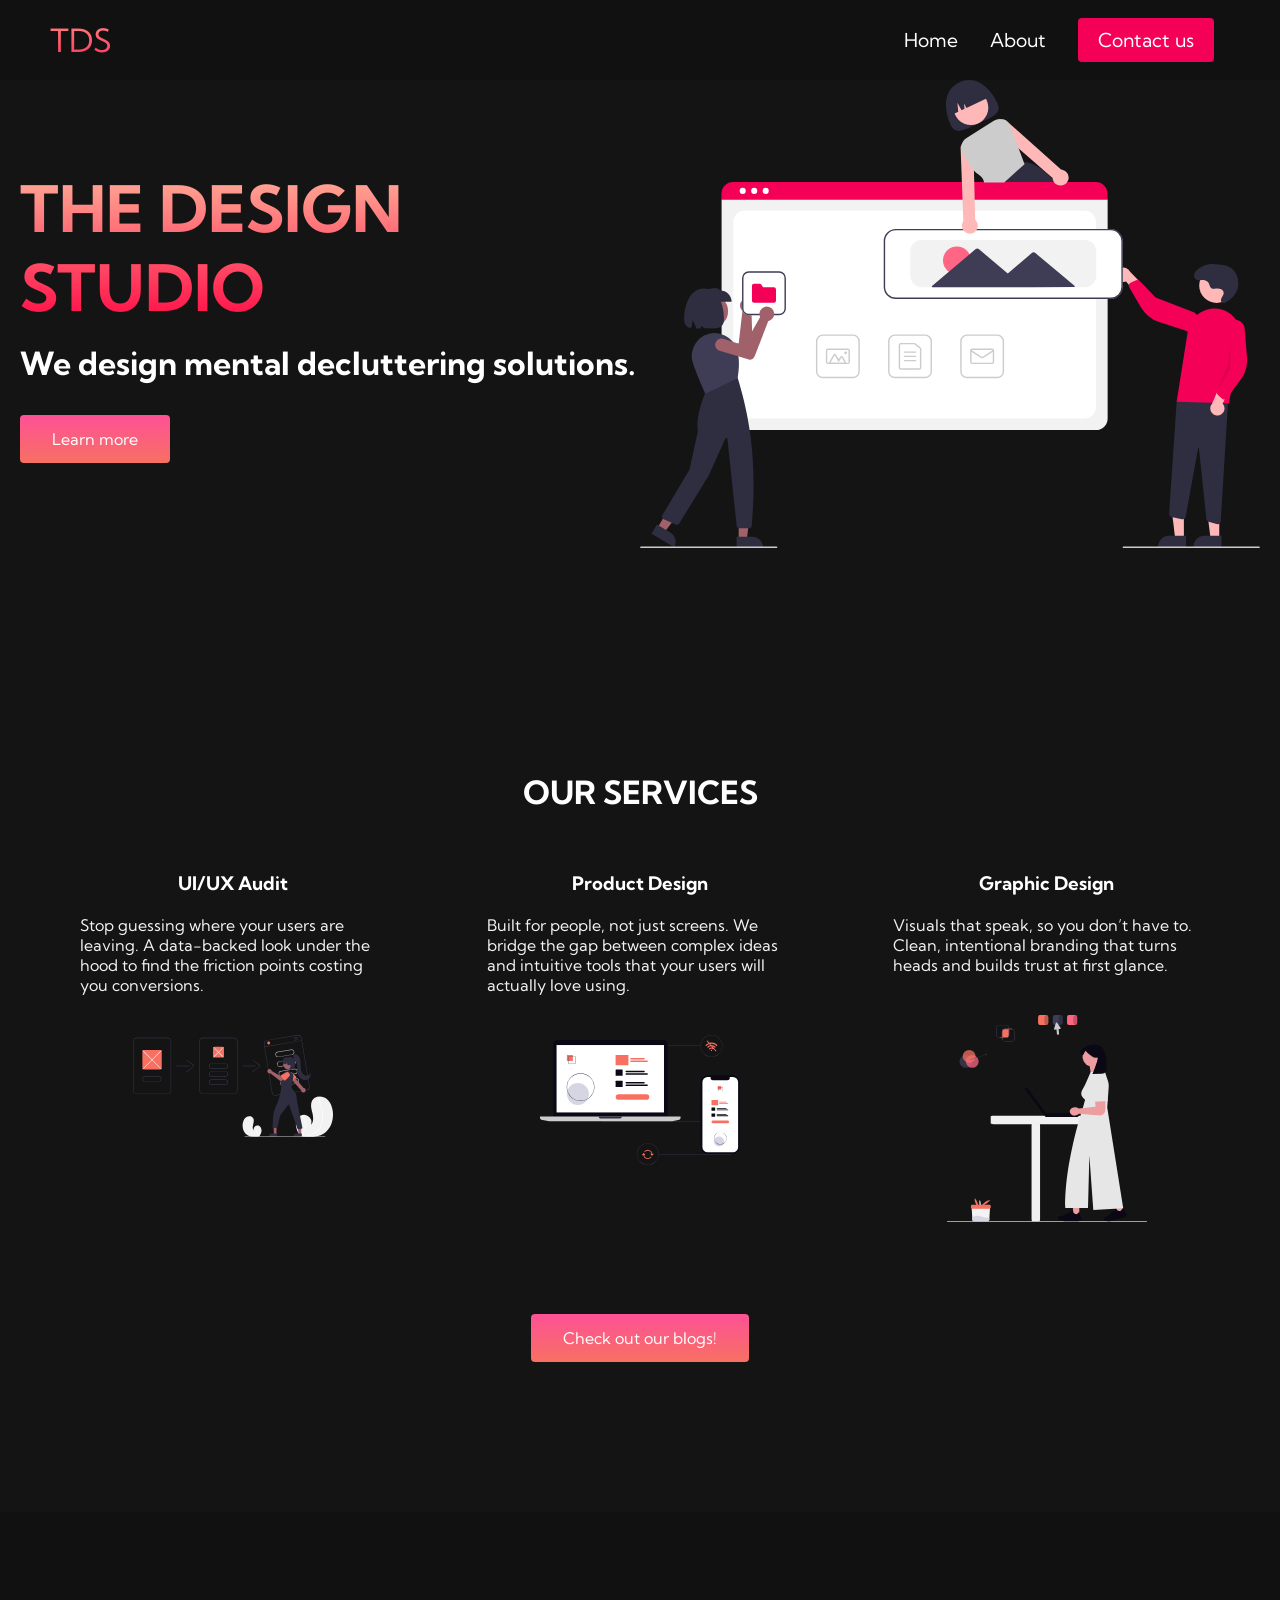
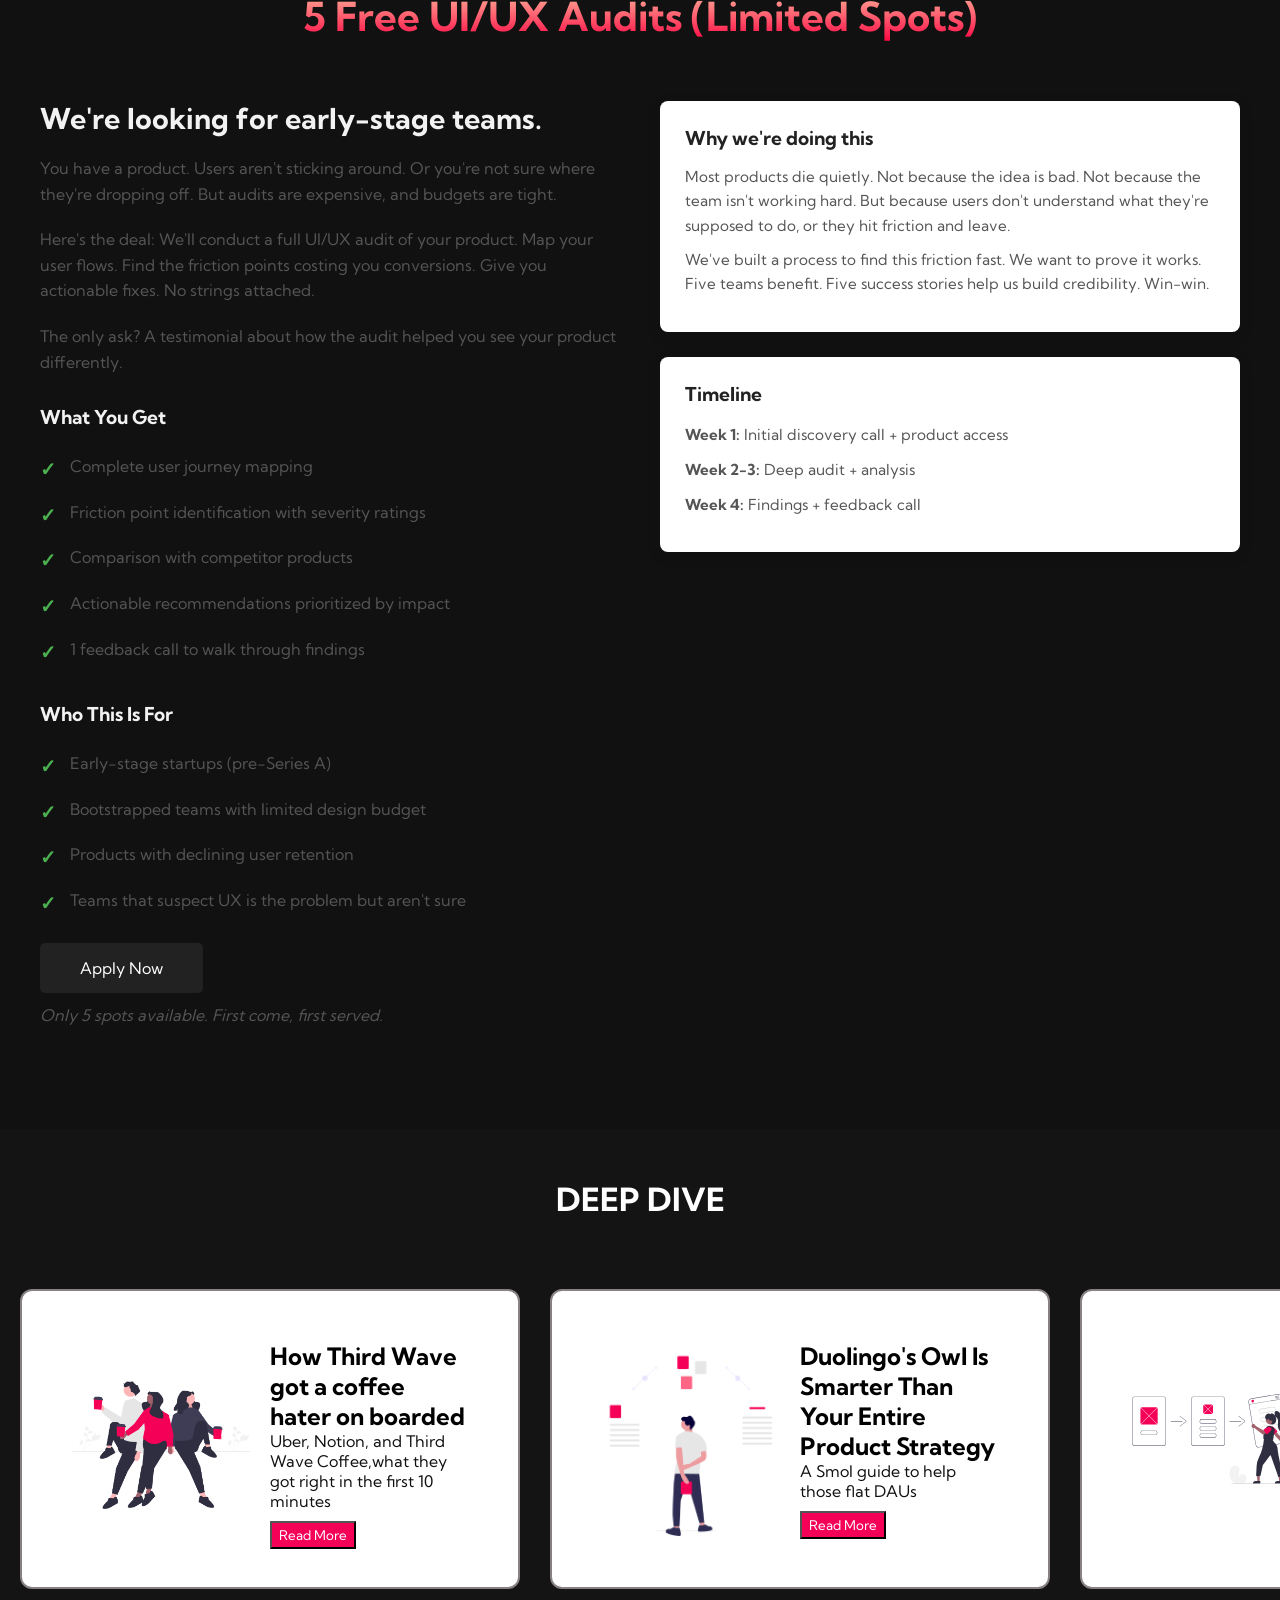
==== commit 737b2886: "fixed color and anchor of one blog" ====
--- a/index.html
+++ b/index.html
@@ -166,7 +166,7 @@
             <p>
               Uber, Notion, and Third Wave Coffee,what they got right in the first 10 minutes
             </p>
-            <button class="open-modal" data-target="blog-content-1">
+            <button class= "open-modal" onclick="window.location.href='https://open.substack.com/pub/theproductdissect/p/i-signed-up-for-a-coffee-app-and?r=6em4nj&utm_campaign=post&utm_medium=web'">
               Read More
             </button>
             
--- a/index-styles.css
+++ b/index-styles.css
@@ -455,6 +455,7 @@
   -webkit-box-orient: vertical;
   overflow: hidden;
   text-overflow: ellipsis;
+  color:#111111
 }
 
 /* The Image Container */
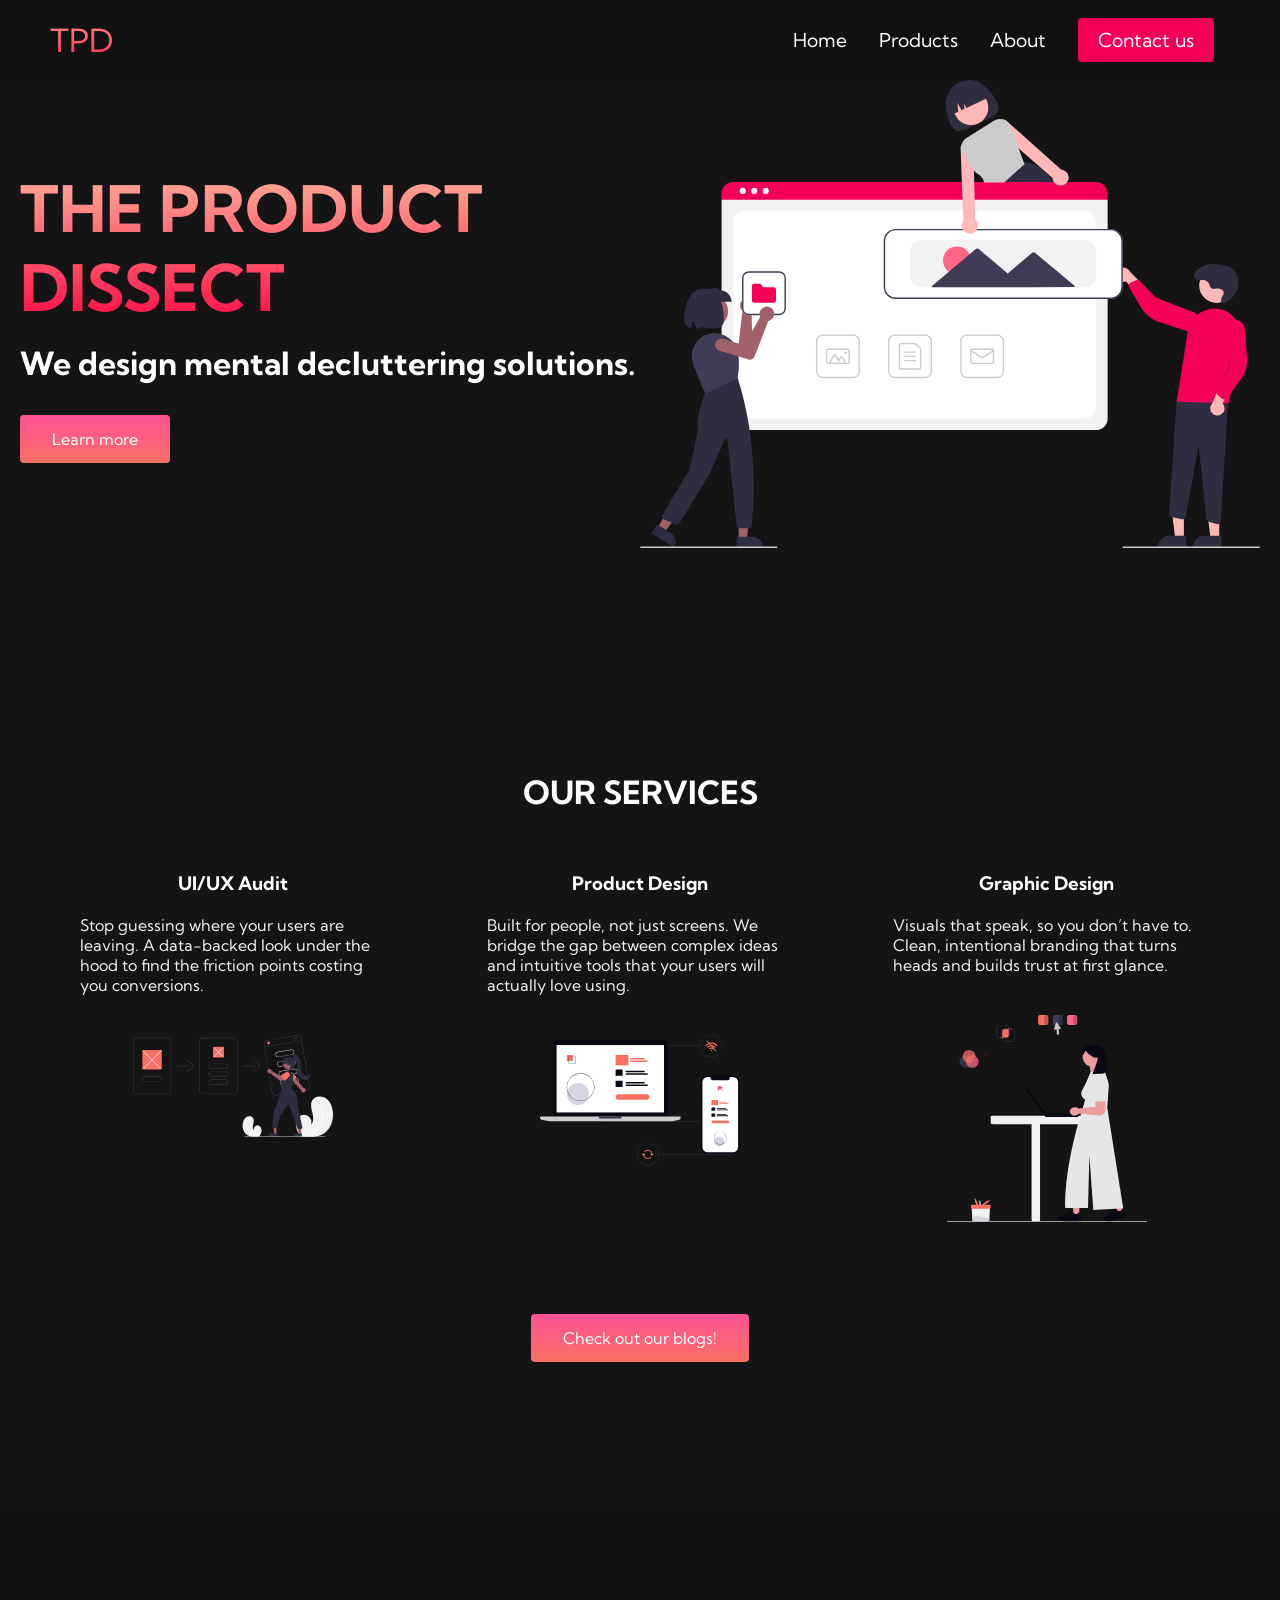
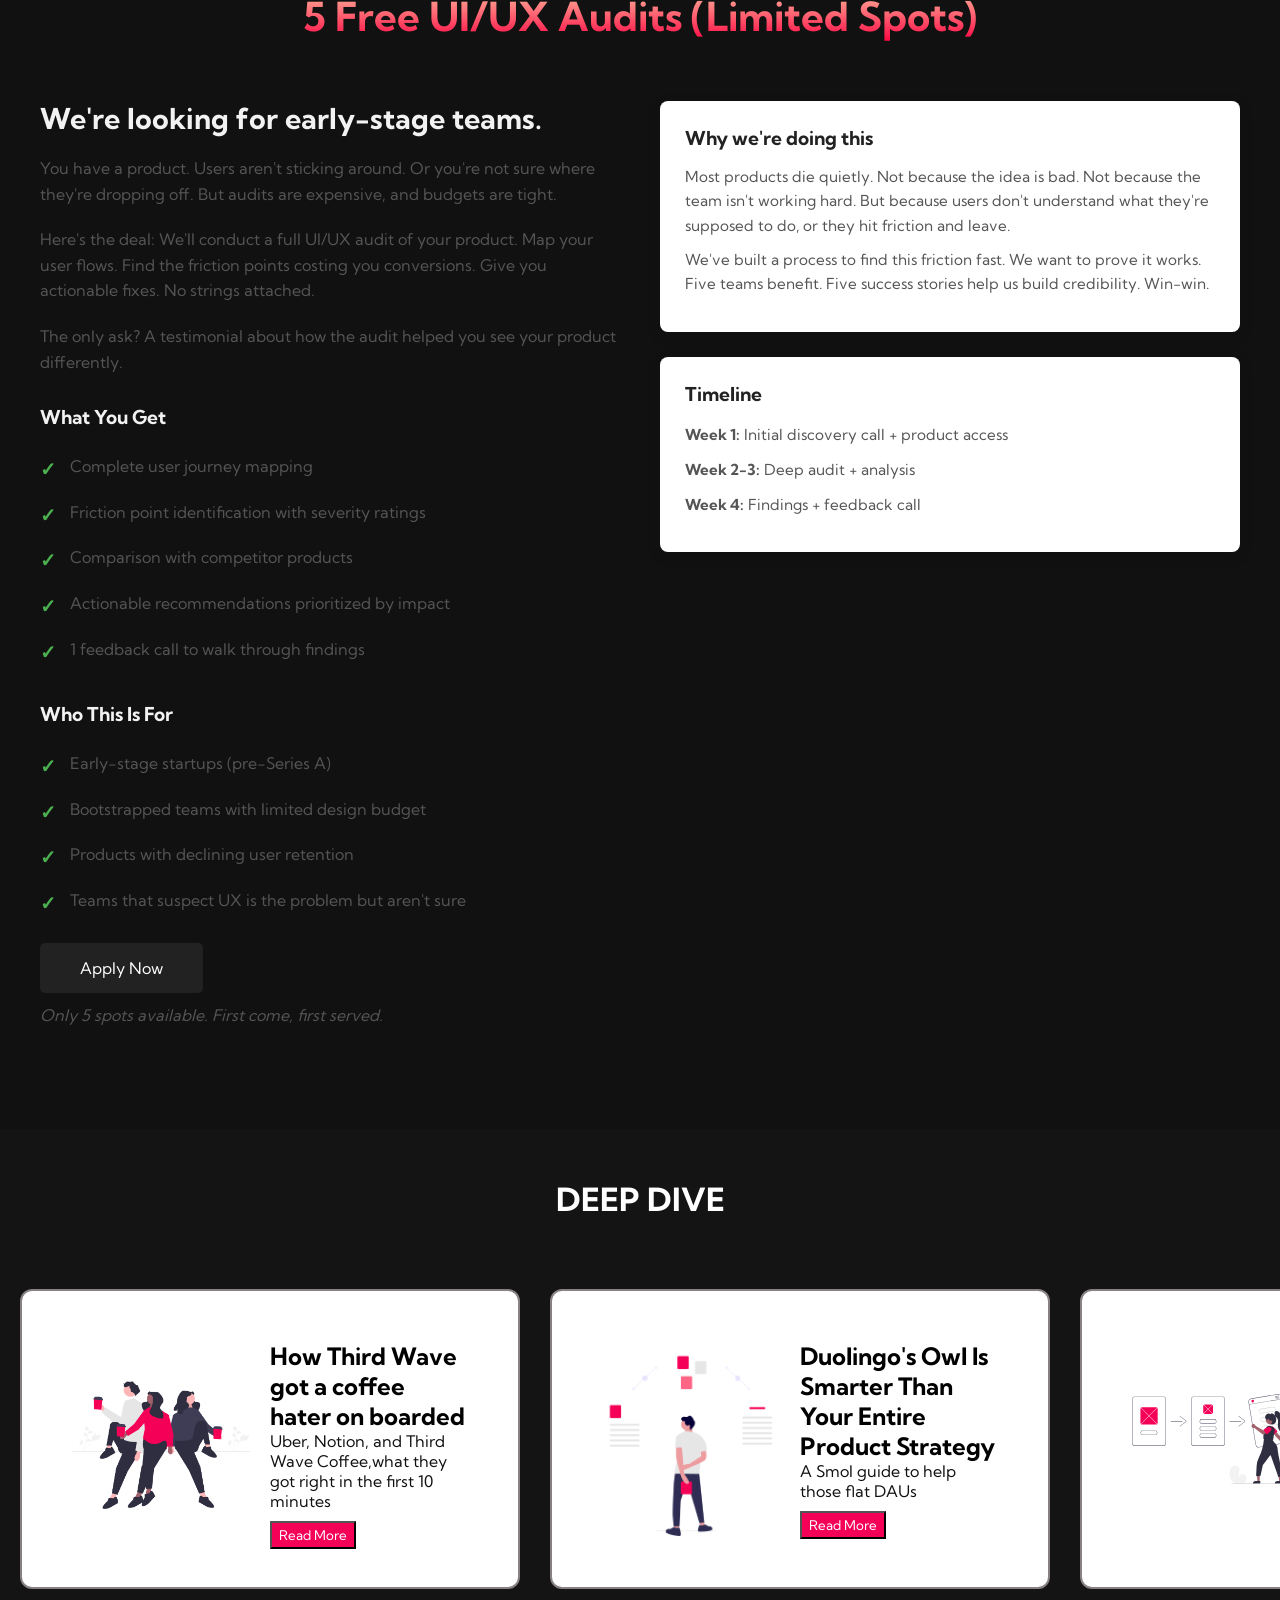
==== commit c3f61c55: "name changed" ====
--- a/index.html
+++ b/index.html
@@ -17,7 +17,7 @@
     <!--navbar section-->
     <nav class="navbar">
       <div class="navbar__container">
-        <a href="/" id="navbar__logo">TDS</a>
+        <a href="/" id="navbar__logo">TPD</a>
         <div class="navbar__toggle" id="mobile-menu">
           <span class="bar"></span>
           <span class="bar"></span>
@@ -28,6 +28,9 @@
             <a href="/" class="navbar__links"> Home </a>
           </li>
           <li class="navbar__item">
+    <a href="products.html" class="navbar__links">Products</a>
+</li>
+          <li class="navbar__item">
             <a href="/about.html" class="navbar__links"> About </a>
           </li>
           <li class="navbar__btn">
@@ -41,7 +44,7 @@
     <div class="main">
       <div class="main__container">
         <div class="main__content">
-          <h1>THE DESIGN STUDIO</h1>
+          <h1>THE PRODUCT DISSECT</h1>
           <!--<h2>All things design</h2>-->
           <p>We design mental decluttering solutions.</p>
           <button class="main__btn">
